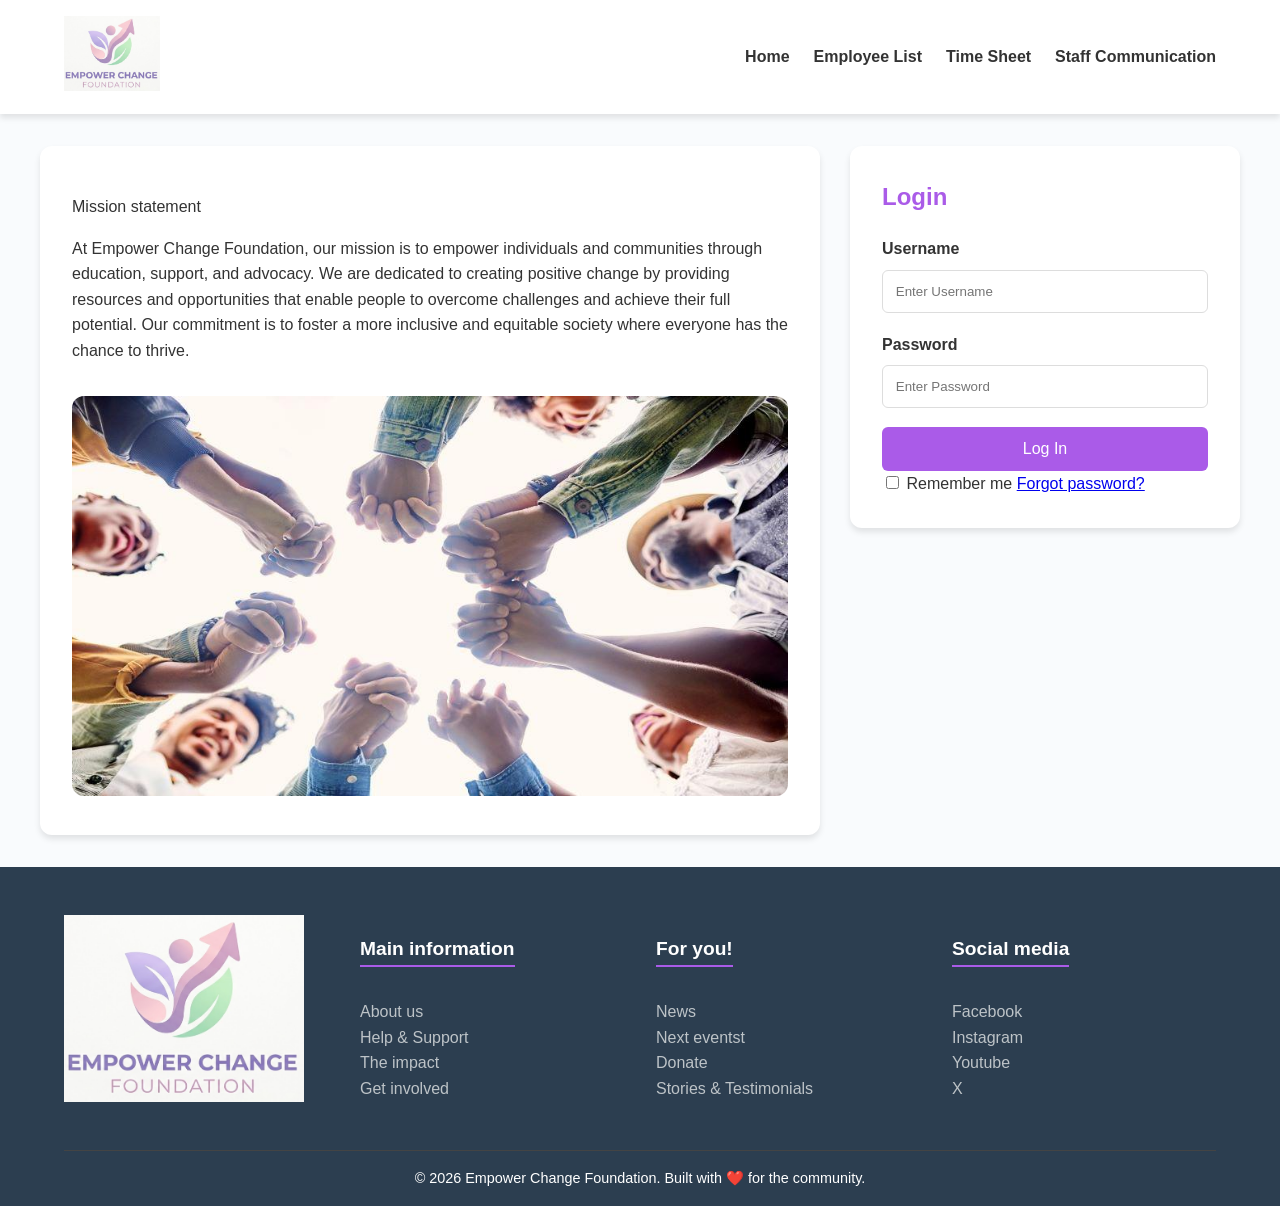
==== index.html @ 136fbb92 "First commit" ====
<!DOCTYPE html>
<html lang="en">

<head>
    <title>Advance OS Final Project</title>
    <link rel="stylesheet" href="/style/main.css">
</head>

<body>

    <div class="main_wrapper">

        <!--This is the creation of a web site to manage an small Non-profit organization "Empower Change Foundation"  which provides services sucha as:
        community programs, donor management with an small capacity of volunteers 6 staff, 10-15 volunteers -->

        <!----------------------------------  
                    HEADER
        ----------------------------------->

        <header id="header_main_container"></header>

        <!----------------------------------  
                    MAIN
        ----------------------------------->
        <main id="grid_main_container"></main>

        <!----------------------------------  
                    FOOTER
        ----------------------------------->
        <footer id="footer_main_container"></footer>

    </div>

    <script src="./scripts/script.js"></script>
</body>

</html>
---- style/main.css ----
/*********************************************
                GLOBAL VARIABLES
**********************************************/
:root {
    --primary-color: #aa5be8; /* Trusting Blue */
    --secondary-color: #50c878; /* Growth Green */
    --text-dark: #333333;
    --light-bg: #f9fbfd;
    --white: #ffffff;
    --border-radius: 12px;
    --shadow: 0 4px 6px rgba(0,0,0,0.1);
}

/*********************************************
                BODY STYLE
**********************************************/
html, body {
    background-color: var(--light-bg);
    font-family: 'Segoe UI', Tahoma, Geneva, Verdana, sans-serif;
    color: var(--text-dark);
    line-height: 1.6;
    margin: 0;
    height: 100%;
}

.main_wrapper {
    display: grid;
    grid-template-rows: auto 1fr auto;
    min-height: 100vh;
}

/*********************************************
                HEADER STYLE
**********************************************/
#header_main_container {
    background-color: var(--white);
    display: flex;
    justify-content: space-between; /* Logo left, Nav right */
    align-items: center;
    padding: 1rem 5%;
    box-shadow: var(--shadow);
}

#logo img {
    width: 6rem;
    height: auto;
}

#header_menu nav {
    display: flex;
    gap: 1.5rem;
}

#header_menu a {
    text-decoration: none;
    color: var(--text-dark);
    font-weight: 600;
    transition: color 0.3s;
}

#header_menu a:hover {
    color: var(--primary-color);
}

/*********************************************
            HOME STYLE
**********************************************/
.grid_home_container {
    max-width: 1200px;
    margin: 2rem auto;
    padding: 0 20px;
    display: grid;
    grid-template-columns: 2fr 1fr;
    gap: 30px;
}

.grid_item {
    background: var(--white);
    padding: 2rem;
    border-radius: var(--border-radius);
    box-shadow: var(--shadow);
}

.grid_item img { /* Mission section image */
    width: 100%;
    border-radius: var(--border-radius);
    margin-top: 1rem;
}

/*  Login form  */

#login_main_container {
    height: fit-content;
}

#login_main_container h2 {
    margin-top: 0;
    color: var(--primary-color);
}

.input-group {
    margin-bottom: 1.2rem;
}

.input-group label {
    display: block;
    margin-bottom: 0.5rem;
    font-weight: bold;
}

.input-group input {
    width: 100%;
    padding: 0.8rem;
    border: 1px solid #ddd;
    border-radius: 6px;
    box-sizing: border-box; /* This is crucial for padding, because it ensures consistent sizing */
}

.login-btn {
    width: 100%;
    padding: 0.8rem;
    background-color: var(--primary-color);
    color: white;
    border: none;
    border-radius: 6px;
    cursor: pointer;
    font-size: 1rem;
}

.login-btn:hover {
    background-color: #e684f1;
}

/*********************************************
                FOOTER STYLE
**********************************************/
#footer_main_container {
    background-color: #2c3e50;
    color: var(--white);
    padding: 3rem 5% 1rem 5%;
}

#footer_upper {
    display: grid;
    grid-template-columns: repeat(auto-fit, minmax(200px, 1fr));
    gap: 2rem;
    margin-bottom: 2rem;
}

.footer_category_title {
    font-size: 1.2rem;
    font-weight: bold;
    margin-bottom: 1rem;
    border-bottom: 2px solid var(--primary-color);
    display: inline-block;
}

.footer_menu ul {
    padding: 0;
    list-style: none;
}

.footer_menu a {
    color: #bdc3c7;
    text-decoration: none;
    transition: color 0.3s;
}

.footer_menu a:hover {
    color: var(--white);
}

.footer_bottom {
    text-align: center;
    border-top: 1px solid #444;
    padding-top: 1rem;
    font-size: 0.9rem;
}

#footer_logo img{
    width: 15rem;
    height: auto;;
}
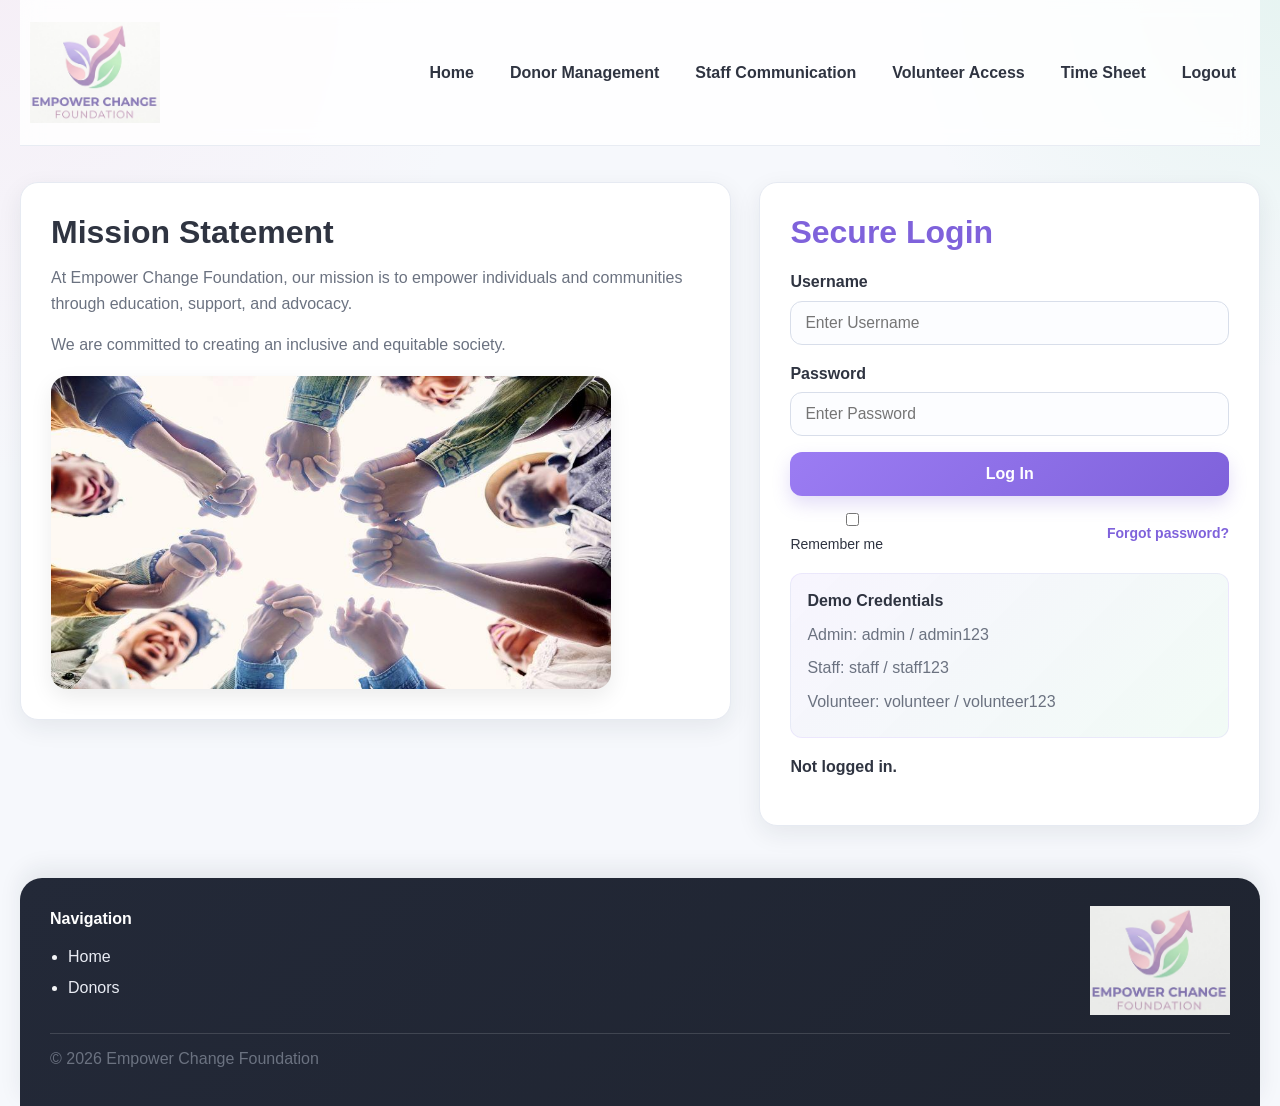
==== commit 3567b005: "Fina Project" ====
--- a/index.html
+++ b/index.html
@@ -2,36 +2,289 @@
 <html lang="en">
 
 <head>
-    <title>Advance OS Final Project</title>
-    <link rel="stylesheet" href="/style/main.css">
+    <!-- Basic page setup -->
+    <meta charset="UTF-8">
+    <meta name="viewport" content="width=device-width, initial-scale=1.0">
+
+    <!-- Page title shown in browser tab -->
+    <title>Empower Change Foundation</title>
+
+    <!-- Link to external CSS file -->
+    <link rel="stylesheet" href="./style/main.css">
 </head>
 
 <body>
 
+    <!-- Main wrapper for full page layout -->
     <div class="main_wrapper">
 
-        <!--This is the creation of a web site to manage an small Non-profit organization "Empower Change Foundation"  which provides services sucha as:
-        community programs, donor management with an small capacity of volunteers 6 staff, 10-15 volunteers -->
-
-        <!----------------------------------  
-                    HEADER
-        ----------------------------------->
-
-        <header id="header_main_container"></header>
-
-        <!----------------------------------  
-                    MAIN
-        ----------------------------------->
-        <main id="grid_main_container"></main>
-
-        <!----------------------------------  
-                    FOOTER
-        ----------------------------------->
-        <footer id="footer_main_container"></footer>
+        <!--------------------------------------------------
+                        HEADER SECTION
+        --------------------------------------------------->
+        <header id="header_main_container">
+
+            <!-- Organization logo -->
+            <div id="logo">
+                <img src="./pictures/logo.png" alt="Empower Change Foundation Logo">
+            </div>
+
+            <!-- Navigation menu -->
+            <div id="header_menu">
+                <nav>
+
+                    <!-- Navigation links call JavaScript functions -->
+                    <a href="#" onclick="showPage('home_page'); return false;">Home</a>
+
+                    <!-- These require login access -->
+                    <a href="#" onclick="requestPageAccess('donor_page'); return false;">Donor Management</a>
+                    <a href="#" onclick="requestPageAccess('staff_page'); return false;">Staff Communication</a>
+                    <a href="#" onclick="requestPageAccess('volunteer_page'); return false;">Volunteer Access</a>
+                    <a href="#" onclick="requestPageAccess('timesheet_page'); return false;">Time Sheet</a>
+
+                    <!-- Logout button -->
+                    <a href="#" onclick="logoutUser(); return false;">Logout</a>
+                </nav>
+            </div>
+
+        </header>
+
+
+        <!--------------------------------------------------
+                        MAIN CONTENT AREA
+        --------------------------------------------------->
+        <main id="grid_main_container">
+
+            <!---------------- HOME PAGE ---------------->
+            <section id="home_page" class="page_section active_page">
+
+                <div class="grid_home_container">
+
+                    <!-- Mission section -->
+                    <div class="grid_item">
+                        <h2>Mission Statement</h2>
+
+                        <p>
+                            At Empower Change Foundation, our mission is to empower individuals and communities
+                            through education, support, and advocacy.
+                        </p>
+
+                        <p>
+                            We are committed to creating an inclusive and equitable society.
+                        </p>
+
+                        <!-- Image of volunteers -->
+                        <img src="./pictures/volunteers.jpg" alt="Volunteers working together">
+                    </div>
+
+                    <!-- Login form -->
+                    <div class="grid_item" id="login_main_container">
+
+                        <form id="loginForm">
+
+                            <h2>Secure Login</h2>
+
+                            <!-- Username input -->
+                            <div class="input-group">
+                                <label for="username">Username</label>
+                                <input type="text" id="username" placeholder="Enter Username" required>
+                            </div>
+
+                            <!-- Password input -->
+                            <div class="input-group">
+                                <label for="password">Password</label>
+                                <input type="password" id="password" placeholder="Enter Password" required>
+                            </div>
+
+                            <!-- Submit button -->
+                            <button type="submit" class="main-btn">Log In</button>
+
+                            <!-- Extra options -->
+                            <div class="form-footer">
+                                <label><input type="checkbox"> Remember me</label>
+                                <a href="#">Forgot password?</a>
+                            </div>
+
+                            <!-- Demo credentials for testing -->
+                            <div class="demo_credentials">
+                                <p><strong>Demo Credentials</strong></p>
+                                <p>Admin: admin / admin123</p>
+                                <p>Staff: staff / staff123</p>
+                                <p>Volunteer: volunteer / volunteer123</p>
+                            </div>
+
+                            <!-- Login messages -->
+                            <p id="loginMessage" class="status_message"></p>
+
+                            <!-- Displays current logged-in role -->
+                            <p id="currentUserRole">Not logged in.</p>
+
+                        </form>
+                    </div>
+
+                </div>
+            </section>
+
+
+            <!---------------- DONOR PAGE ---------------->
+            <section id="donor_page" class="page_section">
+
+                <div class="content_card">
+
+                    <h2>Donor Management</h2>
+
+                    <!-- Donor table -->
+                    <table class="data_table">
+                        <thead>
+                            <tr>
+                                <th>ID</th>
+                                <th>Name</th>
+                                <th>Email</th>
+                                <th>Amount</th>
+                                <th>Date</th>
+                            </tr>
+                        </thead>
+
+                        <tbody>
+                            <tr>
+                                <td>D001</td>
+                                <td>Emily Carter</td>
+                                <td>emily@email.com</td>
+                                <td>$500</td>
+                                <td>2026-03-10</td>
+                            </tr>
+                        </tbody>
+                    </table>
+
+                </div>
+            </section>
+
+
+            <!---------------- STAFF PAGE ---------------->
+            <section id="staff_page" class="page_section">
+
+                <div class="content_card">
+
+                    <h2>Staff Communication</h2>
+
+                    <!-- Staff message form -->
+                    <form id="staffForm">
+
+                        <div class="input-group">
+                            <label>Subject</label>
+                            <input type="text" id="staffSubject">
+                        </div>
+
+                        <div class="input-group">
+                            <label>Message</label>
+                            <textarea id="staffMessage"></textarea>
+                        </div>
+
+                        <button type="submit" class="main-btn">Send</button>
+
+                        <!-- Message status -->
+                        <p id="staffStatus"></p>
+
+                    </form>
+
+                </div>
+            </section>
+
+
+            <!---------------- VOLUNTEER PAGE ---------------->
+            <section id="volunteer_page" class="page_section">
+
+                <div class="content_card">
+
+                    <h2>Volunteer Access</h2>
+
+                    <!-- Volunteer table -->
+                    <table class="data_table">
+                        <thead>
+                            <tr>
+                                <th>Name</th>
+                                <th>Program</th>
+                                <th>Date</th>
+                            </tr>
+                        </thead>
+                    </table>
+
+                </div>
+            </section>
+
+
+            <!---------------- TIMESHEET PAGE ---------------->
+            <section id="timesheet_page" class="page_section">
+
+                <div class="content_card">
+
+                    <h2>Time Sheet</h2>
+
+                    <!-- Timesheet form -->
+                    <form id="timesheetForm">
+
+                        <div class="input-group">
+                            <label>Name</label>
+                            <input type="text" id="employeeName">
+                        </div>
+
+                        <div class="input-group">
+                            <label>Date</label>
+                            <input type="date" id="workDate">
+                        </div>
+
+                        <div class="input-group">
+                            <label>Hours</label>
+                            <input type="number" id="hoursWorked">
+                        </div>
+
+                        <button type="submit" class="main-btn">Submit</button>
+
+                        <!-- Status message -->
+                        <p id="timesheetStatus"></p>
+
+                    </form>
+
+                </div>
+            </section>
+
+        </main>
+
+
+        <!--------------------------------------------------
+                        FOOTER SECTION
+        --------------------------------------------------->
+        <footer id="footer_main_container">
+
+            <div id="footer_upper">
+
+                <!-- Footer links -->
+                <div>
+                    <p class="footer_category_title">Navigation</p>
+
+                    <ul>
+                        <li><a href="#">Home</a></li>
+                        <li><a href="#">Donors</a></li>
+                    </ul>
+                </div>
+
+                <!-- Footer logo -->
+                <div id="footer_logo">
+                    <img src="./pictures/logo.png" alt="Logo">
+                </div>
+
+            </div>
+
+            <!-- Copyright -->
+            <div class="footer_bottom">
+                <p>&copy; 2026 Empower Change Foundation</p>
+            </div>
+
+        </footer>
 
     </div>
 
+    <!-- Link JavaScript file -->
     <script src="./scripts/script.js"></script>
+
 </body>
-
 </html>
--- a/style/main.css
+++ b/style/main.css
@@ -1,183 +1,473 @@
-/*********************************************
-                GLOBAL VARIABLES
-**********************************************/
+/******************************************************
+ GLOBAL COLORS AND VARIABLES
+******************************************************/
 :root {
-    --primary-color: #aa5be8; /* Trusting Blue */
-    --secondary-color: #50c878; /* Growth Green */
-    --text-dark: #333333;
-    --light-bg: #f9fbfd;
+    --primary-color: #9b7cf3;
+    --primary-dark: #7f62db;
+    --secondary-color: #7ad7a6;
+    --accent-color: #f3c7df;
+    --text-dark: #2f3441;
+    --text-light: #6b7280;
+    --light-bg: #f6f8fc;
     --white: #ffffff;
-    --border-radius: 12px;
-    --shadow: 0 4px 6px rgba(0,0,0,0.1);
-}
-
-/*********************************************
-                BODY STYLE
-**********************************************/
-html, body {
-    background-color: var(--light-bg);
-    font-family: 'Segoe UI', Tahoma, Geneva, Verdana, sans-serif;
+    --border-color: #e6eaf2;
+    --footer-bg: #1f2430;
+    --shadow-soft: 0 8px 24px rgba(31, 36, 48, 0.08);
+    --shadow-hover: 0 14px 34px rgba(31, 36, 48, 0.14);
+    --radius-lg: 18px;
+    --radius-md: 12px;
+}
+
+/******************************************************
+ BASE STYLING
+******************************************************/
+* {
+    box-sizing: border-box;
+}
+
+html {
+    scroll-behavior: smooth;
+}
+
+body {
+    background:
+        radial-gradient(circle at top left, rgba(243, 199, 223, 0.18), transparent 28%),
+        radial-gradient(circle at top right, rgba(122, 215, 166, 0.12), transparent 22%),
+        var(--light-bg);
+    font-family: "Segoe UI", Arial, sans-serif;
+    margin: 0;
     color: var(--text-dark);
     line-height: 1.6;
-    margin: 0;
-    height: 100%;
-}
-
+}
+
+/******************************************************
+ MAIN LAYOUT STRUCTURE
+******************************************************/
 .main_wrapper {
     display: grid;
     grid-template-rows: auto 1fr auto;
+    max-width: 1280px;
+    margin: 0 auto;
     min-height: 100vh;
-}
-
-/*********************************************
-                HEADER STYLE
-**********************************************/
+    padding: 0 20px;
+}
+
+/******************************************************
+ HEADER STYLING
+******************************************************/
 #header_main_container {
-    background-color: var(--white);
     display: flex;
-    justify-content: space-between; /* Logo left, Nav right */
+    justify-content: space-between;
     align-items: center;
-    padding: 1rem 5%;
-    box-shadow: var(--shadow);
-}
-
+    padding: 22px 10px;
+    background: rgba(255, 255, 255, 0.82);
+    backdrop-filter: blur(10px);
+    position: sticky;
+    top: 0;
+    z-index: 100;
+    border-bottom: 1px solid rgba(230, 234, 242, 0.9);
+}
+
+/* Header logo */
 #logo img {
-    width: 6rem;
+    width: 130px;
     height: auto;
-}
-
+    display: block;
+}
+
+/******************************************************
+ NAVIGATION LINKS
+******************************************************/
 #header_menu nav {
     display: flex;
-    gap: 1.5rem;
+    flex-wrap: wrap;
+    gap: 8px;
+    align-items: center;
+    justify-content: flex-end;
 }
 
 #header_menu a {
     text-decoration: none;
-    color: var(--text-dark);
     font-weight: 600;
-    transition: color 0.3s;
+    color: var(--text-dark);
+    padding: 10px 14px;
+    border-radius: 999px;
+    transition: all 0.25s ease;
 }
 
 #header_menu a:hover {
-    color: var(--primary-color);
-}
-
-/*********************************************
-            HOME STYLE
-**********************************************/
+    color: var(--primary-dark);
+    background-color: rgba(155, 124, 243, 0.10);
+}
+
+/******************************************************
+ PAGE VISIBILITY CONTROL
+******************************************************/
+.page_section {
+    display: none;
+}
+
+.active_page {
+    display: block;
+    animation: fadeIn 0.3s ease;
+}
+
+@keyframes fadeIn {
+    from {
+        opacity: 0;
+        transform: translateY(6px);
+    }
+    to {
+        opacity: 1;
+        transform: translateY(0);
+    }
+}
+
+/******************************************************
+ HOME GRID LAYOUT
+******************************************************/
 .grid_home_container {
-    max-width: 1200px;
-    margin: 2rem auto;
-    padding: 0 20px;
     display: grid;
-    grid-template-columns: 2fr 1fr;
-    gap: 30px;
-}
-
-.grid_item {
+    grid-template-columns: 1.35fr 0.95fr;
+    gap: 28px;
+    padding: 36px 0 24px;
+    align-items: start;
+}
+
+/******************************************************
+ CARD STYLE
+******************************************************/
+.grid_item,
+.content_card {
     background: var(--white);
-    padding: 2rem;
-    border-radius: var(--border-radius);
-    box-shadow: var(--shadow);
-}
-
-.grid_item img { /* Mission section image */
+    padding: 30px;
+    border-radius: var(--radius-lg);
+    box-shadow: var(--shadow-soft);
+    border: 1px solid var(--border-color);
+}
+
+.grid_item:hover,
+.content_card:hover {
+    box-shadow: var(--shadow-hover);
+    transition: box-shadow 0.25s ease;
+}
+
+/******************************************************
+ TYPOGRAPHY
+******************************************************/
+h2 {
+    margin-top: 0;
+    margin-bottom: 14px;
+    font-size: 2rem;
+    line-height: 1.2;
+    color: var(--text-dark);
+}
+
+p {
+    margin-top: 0;
+    color: var(--text-light);
+    font-size: 1rem;
+}
+
+strong {
+    color: var(--text-dark);
+}
+
+/******************************************************
+ HOME PAGE IMAGE
+******************************************************/
+.grid_item img {
     width: 100%;
-    border-radius: var(--border-radius);
-    margin-top: 1rem;
-}
-
-/*  Login form  */
-
+    max-width: 560px;
+    border-radius: 16px;
+    display: block;
+    margin-top: 18px;
+    object-fit: cover;
+    box-shadow: 0 8px 22px rgba(0, 0, 0, 0.08);
+}
+
+/******************************************************
+ LOGIN PANEL
+******************************************************/
 #login_main_container {
-    height: fit-content;
+    align-self: start;
 }
 
 #login_main_container h2 {
-    margin-top: 0;
-    color: var(--primary-color);
-}
-
+    color: var(--primary-dark);
+    margin-bottom: 18px;
+}
+
+.demo_credentials {
+    margin-top: 18px;
+    padding: 14px 16px;
+    background: linear-gradient(
+        135deg,
+        rgba(155, 124, 243, 0.08),
+        rgba(122, 215, 166, 0.10)
+    );
+    border: 1px solid rgba(155, 124, 243, 0.12);
+    border-radius: var(--radius-md);
+}
+
+.demo_credentials p {
+    margin-bottom: 8px;
+}
+
+#currentUserRole {
+    margin-top: 10px;
+    font-weight: 600;
+    color: var(--text-dark);
+}
+
+/******************************************************
+ FORM INPUT STYLING
+******************************************************/
 .input-group {
-    margin-bottom: 1.2rem;
+    margin-bottom: 16px;
 }
 
 .input-group label {
     display: block;
-    margin-bottom: 0.5rem;
-    font-weight: bold;
-}
-
-.input-group input {
+    margin-bottom: 6px;
+    font-weight: 600;
+    color: var(--text-dark);
+}
+
+input,
+textarea {
     width: 100%;
-    padding: 0.8rem;
-    border: 1px solid #ddd;
-    border-radius: 6px;
-    box-sizing: border-box; /* This is crucial for padding, because it ensures consistent sizing */
-}
-
-.login-btn {
+    padding: 12px 14px;
+    border: 1px solid #d8deea;
+    border-radius: 12px;
+    background: #fcfdff;
+    color: var(--text-dark);
+    font-size: 0.98rem;
+    transition: border-color 0.2s ease, box-shadow 0.2s ease;
+}
+
+textarea {
+    min-height: 130px;
+    resize: vertical;
+}
+
+input:focus,
+textarea:focus {
+    outline: none;
+    border-color: var(--primary-color);
+    box-shadow: 0 0 0 4px rgba(155, 124, 243, 0.12);
+}
+
+/******************************************************
+ BUTTON STYLING
+******************************************************/
+.main-btn {
+    background: linear-gradient(135deg, var(--primary-color), var(--primary-dark));
+    color: white;
+    padding: 13px 18px;
+    border: none;
+    border-radius: 12px;
+    cursor: pointer;
     width: 100%;
-    padding: 0.8rem;
-    background-color: var(--primary-color);
+    font-weight: 700;
+    font-size: 1rem;
+    transition: transform 0.15s ease, box-shadow 0.2s ease, opacity 0.2s ease;
+    box-shadow: 0 8px 18px rgba(127, 98, 219, 0.22);
+}
+
+.main-btn:hover {
+    transform: translateY(-1px);
+    box-shadow: 0 12px 24px rgba(127, 98, 219, 0.28);
+}
+
+.main-btn:active {
+    transform: translateY(0);
+}
+
+/******************************************************
+ FORM FOOTER
+******************************************************/
+.form-footer {
+    margin-top: 14px;
+    display: flex;
+    justify-content: space-between;
+    align-items: center;
+    font-size: 14px;
+    gap: 10px;
+    flex-wrap: wrap;
+}
+
+.form-footer a {
+    color: var(--primary-dark);
+    text-decoration: none;
+    font-weight: 600;
+}
+
+.form-footer a:hover {
+    text-decoration: underline;
+}
+
+/******************************************************
+ STATUS MESSAGES
+******************************************************/
+.status_message {
+    margin-top: 14px;
+    font-weight: 700;
+    color: #0f9d58;
+}
+
+/******************************************************
+ CONTENT CARD SECTIONS
+******************************************************/
+.content_card {
+    margin: 34px 0;
+}
+
+.content_card h2 {
+    color: var(--primary-dark);
+    margin-bottom: 8px;
+}
+
+.content_card > p {
+    margin-bottom: 18px;
+}
+
+/******************************************************
+ TABLE STYLING
+******************************************************/
+.data_table {
+    width: 100%;
+    border-collapse: collapse;
+    margin-top: 14px;
+    overflow: hidden;
+    border-radius: 14px;
+    background: var(--white);
+}
+
+.data_table thead th {
+    background: linear-gradient(135deg, var(--primary-color), var(--primary-dark));
     color: white;
-    border: none;
-    border-radius: 6px;
-    cursor: pointer;
+    text-align: left;
+    padding: 14px 16px;
+    font-size: 0.95rem;
+}
+
+.data_table td {
+    border-bottom: 1px solid var(--border-color);
+    padding: 14px 16px;
+    color: var(--text-light);
+}
+
+.data_table tbody tr:nth-child(even) {
+    background-color: #fafbff;
+}
+
+.data_table tbody tr:hover {
+    background-color: rgba(155, 124, 243, 0.05);
+}
+
+/******************************************************
+ FOOTER STYLING
+******************************************************/
+#footer_main_container {
+    background: linear-gradient(135deg, #232938, var(--footer-bg));
+    color: #f3f4f6;
+    padding: 28px 30px 18px;
+    margin-top: 28px;
+    border-radius: 22px 22px 0 0;
+    box-shadow: 0 -10px 22px rgba(31, 36, 48, 0.08);
+}
+
+/* Footer layout */
+#footer_upper {
+    display: flex;
+    justify-content: space-between;
+    align-items: flex-start;
+    gap: 24px;
+}
+
+/* Footer section titles */
+.footer_category_title {
+    font-weight: 700;
+    margin-bottom: 12px;
     font-size: 1rem;
-}
-
-.login-btn:hover {
-    background-color: #e684f1;
-}
-
-/*********************************************
-                FOOTER STYLE
-**********************************************/
-#footer_main_container {
-    background-color: #2c3e50;
-    color: var(--white);
-    padding: 3rem 5% 1rem 5%;
-}
-
-#footer_upper {
-    display: grid;
-    grid-template-columns: repeat(auto-fit, minmax(200px, 1fr));
-    gap: 2rem;
-    margin-bottom: 2rem;
-}
-
-.footer_category_title {
-    font-size: 1.2rem;
-    font-weight: bold;
-    margin-bottom: 1rem;
-    border-bottom: 2px solid var(--primary-color);
-    display: inline-block;
-}
-
-.footer_menu ul {
-    padding: 0;
-    list-style: none;
-}
-
-.footer_menu a {
-    color: #bdc3c7;
+    color: white;
+}
+
+/* Footer lists */
+#footer_main_container ul {
+    margin: 0;
+    padding-left: 18px;
+}
+
+#footer_main_container li {
+    margin-bottom: 6px;
+}
+
+#footer_main_container a {
+    color: #e9ecf4;
     text-decoration: none;
-    transition: color 0.3s;
-}
-
-.footer_menu a:hover {
-    color: var(--white);
-}
-
+}
+
+#footer_main_container a:hover {
+    color: var(--accent-color);
+}
+
+/* Footer logo */
+#footer_logo img {
+    width: 140px;
+    height: auto;
+    display: block;
+    opacity: 0.95;
+}
+
+/* Bottom footer text */
 .footer_bottom {
-    text-align: center;
-    border-top: 1px solid #444;
-    padding-top: 1rem;
-    font-size: 0.9rem;
-}
-
-#footer_logo img{
-    width: 15rem;
-    height: auto;;
+    margin-top: 18px;
+    border-top: 1px solid rgba(255, 255, 255, 0.14);
+    padding-top: 12px;
+    font-size: 14px;
+    color: #cdd5df;
+}
+
+/******************************************************
+ RESPONSIVE DESIGN
+******************************************************/
+@media (max-width: 992px) {
+    .grid_home_container {
+        grid-template-columns: 1fr;
+    }
+
+    .grid_item img {
+        max-width: 100%;
+    }
+}
+
+@media (max-width: 768px) {
+    .main_wrapper {
+        padding: 0 14px;
+    }
+
+    #header_main_container {
+        flex-direction: column;
+        gap: 14px;
+        text-align: center;
+    }
+
+    #header_menu nav {
+        justify-content: center;
+    }
+
+    .grid_item,
+    .content_card {
+        padding: 22px;
+    }
+
+    h2 {
+        font-size: 1.7rem;
+    }
+
+    #footer_upper {
+        flex-direction: column;
+    }
 }
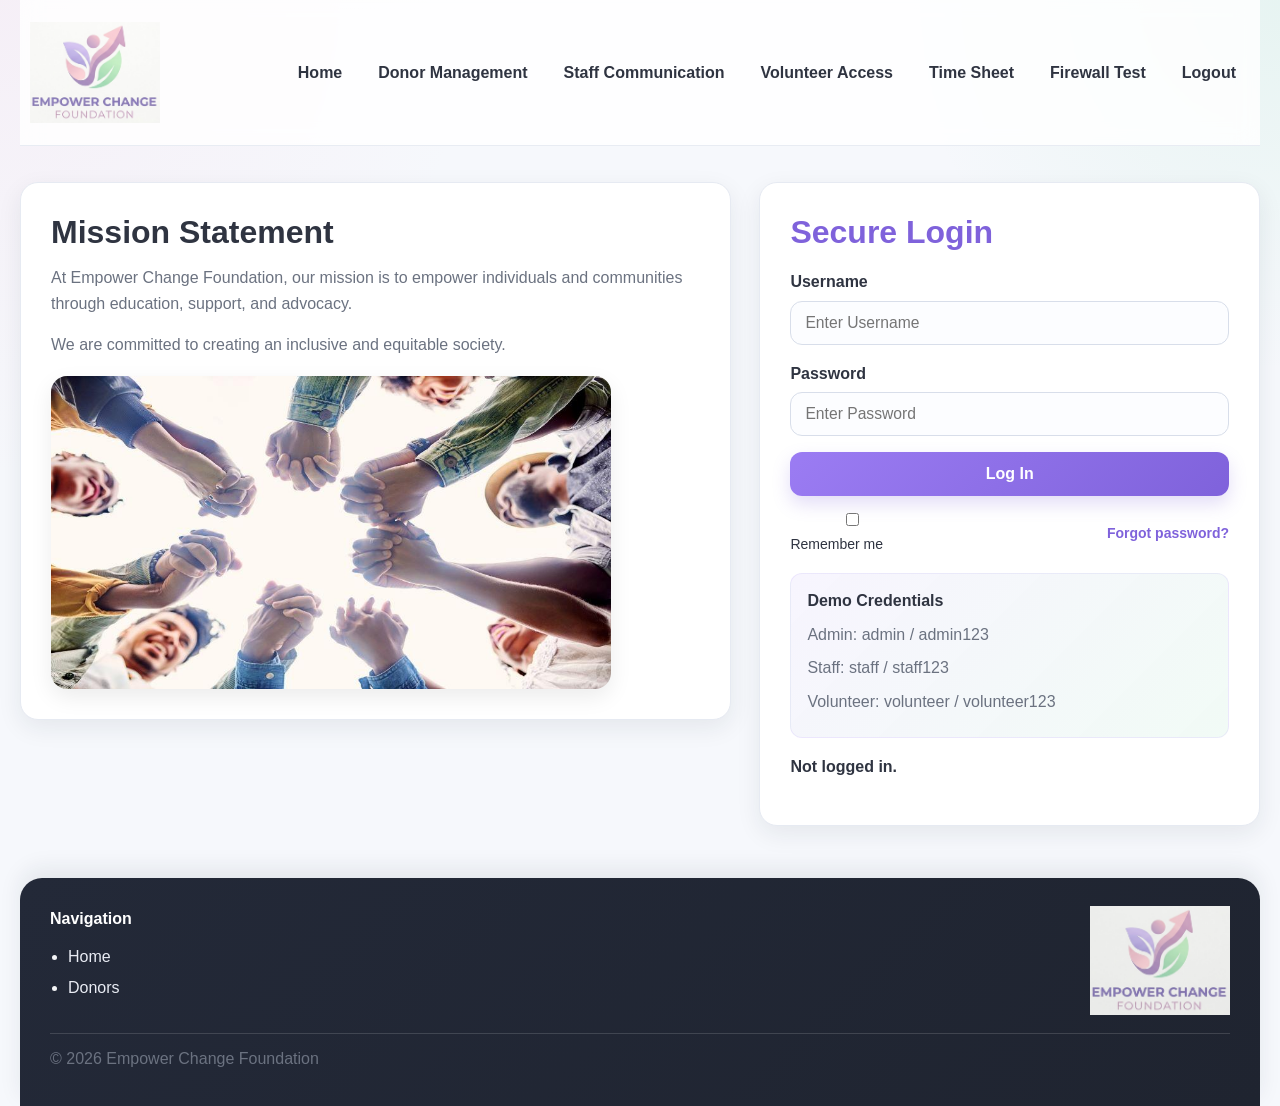
==== commit 5b253554: "final firewall fix" ====
--- a/index.html
+++ b/index.html
@@ -2,289 +2,293 @@
 <html lang="en">
 
 <head>
-    <!-- Basic page setup -->
     <meta charset="UTF-8">
     <meta name="viewport" content="width=device-width, initial-scale=1.0">
-
-    <!-- Page title shown in browser tab -->
     <title>Empower Change Foundation</title>
-
-    <!-- Link to external CSS file -->
     <link rel="stylesheet" href="./style/main.css">
 </head>
 
 <body>
 
-    <!-- Main wrapper for full page layout -->
-    <div class="main_wrapper">
-
-        <!--------------------------------------------------
-                        HEADER SECTION
-        --------------------------------------------------->
-        <header id="header_main_container">
-
-            <!-- Organization logo -->
-            <div id="logo">
-                <img src="./pictures/logo.png" alt="Empower Change Foundation Logo">
-            </div>
-
-            <!-- Navigation menu -->
-            <div id="header_menu">
-                <nav>
-
-                    <!-- Navigation links call JavaScript functions -->
-                    <a href="#" onclick="showPage('home_page'); return false;">Home</a>
-
-                    <!-- These require login access -->
-                    <a href="#" onclick="requestPageAccess('donor_page'); return false;">Donor Management</a>
-                    <a href="#" onclick="requestPageAccess('staff_page'); return false;">Staff Communication</a>
-                    <a href="#" onclick="requestPageAccess('volunteer_page'); return false;">Volunteer Access</a>
-                    <a href="#" onclick="requestPageAccess('timesheet_page'); return false;">Time Sheet</a>
-
-                    <!-- Logout button -->
-                    <a href="#" onclick="logoutUser(); return false;">Logout</a>
-                </nav>
-            </div>
-
-        </header>
-
-
-        <!--------------------------------------------------
-                        MAIN CONTENT AREA
-        --------------------------------------------------->
-        <main id="grid_main_container">
-
-            <!---------------- HOME PAGE ---------------->
-            <section id="home_page" class="page_section active_page">
-
-                <div class="grid_home_container">
-
-                    <!-- Mission section -->
-                    <div class="grid_item">
-                        <h2>Mission Statement</h2>
-
-                        <p>
-                            At Empower Change Foundation, our mission is to empower individuals and communities
-                            through education, support, and advocacy.
-                        </p>
-
-                        <p>
-                            We are committed to creating an inclusive and equitable society.
-                        </p>
-
-                        <!-- Image of volunteers -->
-                        <img src="./pictures/volunteers.jpg" alt="Volunteers working together">
-                    </div>
-
-                    <!-- Login form -->
-                    <div class="grid_item" id="login_main_container">
-
-                        <form id="loginForm">
-
-                            <h2>Secure Login</h2>
-
-                            <!-- Username input -->
-                            <div class="input-group">
-                                <label for="username">Username</label>
-                                <input type="text" id="username" placeholder="Enter Username" required>
-                            </div>
-
-                            <!-- Password input -->
-                            <div class="input-group">
-                                <label for="password">Password</label>
-                                <input type="password" id="password" placeholder="Enter Password" required>
-                            </div>
-
-                            <!-- Submit button -->
-                            <button type="submit" class="main-btn">Log In</button>
-
-                            <!-- Extra options -->
-                            <div class="form-footer">
-                                <label><input type="checkbox"> Remember me</label>
-                                <a href="#">Forgot password?</a>
-                            </div>
-
-                            <!-- Demo credentials for testing -->
-                            <div class="demo_credentials">
-                                <p><strong>Demo Credentials</strong></p>
-                                <p>Admin: admin / admin123</p>
-                                <p>Staff: staff / staff123</p>
-                                <p>Volunteer: volunteer / volunteer123</p>
-                            </div>
-
-                            <!-- Login messages -->
-                            <p id="loginMessage" class="status_message"></p>
-
-                            <!-- Displays current logged-in role -->
-                            <p id="currentUserRole">Not logged in.</p>
-
-                        </form>
-                    </div>
-
+<div class="main_wrapper">
+
+    <!--------------------------------------------------
+                    HEADER SECTION
+    --------------------------------------------------->
+    <header id="header_main_container">
+
+        <div id="logo">
+            <img src="./pictures/logo.png" alt="Empower Change Foundation Logo">
+        </div>
+
+        <div id="header_menu">
+            <nav>
+
+                <a href="#" onclick="showPage('home_page'); return false;">Home</a>
+
+                <a href="#" onclick="requestPageAccess('donor_page'); return false;">Donor Management</a>
+                <a href="#" onclick="requestPageAccess('staff_page'); return false;">Staff Communication</a>
+                <a href="#" onclick="requestPageAccess('volunteer_page'); return false;">Volunteer Access</a>
+                <a href="#" onclick="requestPageAccess('timesheet_page'); return false;">Time Sheet</a>
+
+                <!-- NEW FIREWALL BUTTON -->
+                <a href="#" onclick="requestPageAccess('firewall_page'); return false;">Firewall Test</a>
+
+                <a href="#" onclick="logoutUser(); return false;">Logout</a>
+
+            </nav>
+        </div>
+
+    </header>
+
+
+    <!--------------------------------------------------
+                    MAIN CONTENT AREA
+    --------------------------------------------------->
+    <main id="grid_main_container">
+
+        <!---------------- HOME PAGE ---------------->
+        <section id="home_page" class="page_section active_page">
+
+            <div class="grid_home_container">
+
+                <div class="grid_item">
+                    <h2>Mission Statement</h2>
+
+                    <p>
+                        At Empower Change Foundation, our mission is to empower individuals and communities
+                        through education, support, and advocacy.
+                    </p>
+
+                    <p>
+                        We are committed to creating an inclusive and equitable society.
+                    </p>
+
+                    <img src="./pictures/volunteers.jpg" alt="Volunteers working together">
                 </div>
-            </section>
-
-
-            <!---------------- DONOR PAGE ---------------->
-            <section id="donor_page" class="page_section">
-
-                <div class="content_card">
-
-                    <h2>Donor Management</h2>
-
-                    <!-- Donor table -->
-                    <table class="data_table">
-                        <thead>
-                            <tr>
-                                <th>ID</th>
-                                <th>Name</th>
-                                <th>Email</th>
-                                <th>Amount</th>
-                                <th>Date</th>
-                            </tr>
-                        </thead>
-
-                        <tbody>
-                            <tr>
-                                <td>D001</td>
-                                <td>Emily Carter</td>
-                                <td>emily@email.com</td>
-                                <td>$500</td>
-                                <td>2026-03-10</td>
-                            </tr>
-                        </tbody>
-                    </table>
-
+
+                <div class="grid_item" id="login_main_container">
+
+                    <form id="loginForm">
+
+                        <h2>Secure Login</h2>
+
+                        <div class="input-group">
+                            <label for="username">Username</label>
+                            <input type="text" id="username" placeholder="Enter Username" required>
+                        </div>
+
+                        <div class="input-group">
+                            <label for="password">Password</label>
+                            <input type="password" id="password" placeholder="Enter Password" required>
+                        </div>
+
+                        <button type="submit" class="main-btn">Log In</button>
+
+                        <div class="form-footer">
+                            <label><input type="checkbox"> Remember me</label>
+                            <a href="#">Forgot password?</a>
+                        </div>
+
+                        <div class="demo_credentials">
+                            <p><strong>Demo Credentials</strong></p>
+                            <p>Admin: admin / admin123</p>
+                            <p>Staff: staff / staff123</p>
+                            <p>Volunteer: volunteer / volunteer123</p>
+                        </div>
+
+                        <p id="loginMessage" class="status_message"></p>
+                        <p id="currentUserRole">Not logged in.</p>
+
+                    </form>
                 </div>
-            </section>
-
-
-            <!---------------- STAFF PAGE ---------------->
-            <section id="staff_page" class="page_section">
-
-                <div class="content_card">
-
-                    <h2>Staff Communication</h2>
-
-                    <!-- Staff message form -->
-                    <form id="staffForm">
-
-                        <div class="input-group">
-                            <label>Subject</label>
-                            <input type="text" id="staffSubject">
-                        </div>
-
-                        <div class="input-group">
-                            <label>Message</label>
-                            <textarea id="staffMessage"></textarea>
-                        </div>
-
-                        <button type="submit" class="main-btn">Send</button>
-
-                        <!-- Message status -->
-                        <p id="staffStatus"></p>
-
-                    </form>
-
-                </div>
-            </section>
-
-
-            <!---------------- VOLUNTEER PAGE ---------------->
-            <section id="volunteer_page" class="page_section">
-
-                <div class="content_card">
-
-                    <h2>Volunteer Access</h2>
-
-                    <!-- Volunteer table -->
-                    <table class="data_table">
-                        <thead>
-                            <tr>
-                                <th>Name</th>
-                                <th>Program</th>
-                                <th>Date</th>
-                            </tr>
-                        </thead>
-                    </table>
-
-                </div>
-            </section>
-
-
-            <!---------------- TIMESHEET PAGE ---------------->
-            <section id="timesheet_page" class="page_section">
-
-                <div class="content_card">
-
-                    <h2>Time Sheet</h2>
-
-                    <!-- Timesheet form -->
-                    <form id="timesheetForm">
-
-                        <div class="input-group">
-                            <label>Name</label>
-                            <input type="text" id="employeeName">
-                        </div>
-
-                        <div class="input-group">
-                            <label>Date</label>
-                            <input type="date" id="workDate">
-                        </div>
-
-                        <div class="input-group">
-                            <label>Hours</label>
-                            <input type="number" id="hoursWorked">
-                        </div>
-
-                        <button type="submit" class="main-btn">Submit</button>
-
-                        <!-- Status message -->
-                        <p id="timesheetStatus"></p>
-
-                    </form>
-
-                </div>
-            </section>
-
-        </main>
-
-
-        <!--------------------------------------------------
-                        FOOTER SECTION
-        --------------------------------------------------->
-        <footer id="footer_main_container">
-
-            <div id="footer_upper">
-
-                <!-- Footer links -->
-                <div>
-                    <p class="footer_category_title">Navigation</p>
-
-                    <ul>
-                        <li><a href="#">Home</a></li>
-                        <li><a href="#">Donors</a></li>
-                    </ul>
-                </div>
-
-                <!-- Footer logo -->
-                <div id="footer_logo">
-                    <img src="./pictures/logo.png" alt="Logo">
-                </div>
-
-            </div>
-
-            <!-- Copyright -->
-            <div class="footer_bottom">
-                <p>&copy; 2026 Empower Change Foundation</p>
-            </div>
-
-        </footer>
-
-    </div>
-
-    <!-- Link JavaScript file -->
-    <script src="./scripts/script.js"></script>
+
+            </div>
+        </section>
+
+
+        <!---------------- DONOR PAGE ---------------->
+        <section id="donor_page" class="page_section">
+
+            <div class="content_card">
+
+                <h2>Donor Management</h2>
+
+                <table class="data_table">
+                    <thead>
+                        <tr>
+                            <th>ID</th>
+                            <th>Name</th>
+                            <th>Email</th>
+                            <th>Amount</th>
+                            <th>Date</th>
+                        </tr>
+                    </thead>
+
+                    <tbody>
+                        <tr>
+                            <td>D001</td>
+                            <td>Emily Carter</td>
+                            <td>emily@email.com</td>
+                            <td>$500</td>
+                            <td>2026-03-10</td>
+                        </tr>
+                    </tbody>
+                </table>
+
+            </div>
+        </section>
+
+
+        <!---------------- STAFF PAGE ---------------->
+        <section id="staff_page" class="page_section">
+
+            <div class="content_card">
+
+                <h2>Staff Communication</h2>
+
+                <form id="staffForm">
+
+                    <div class="input-group">
+                        <label>Subject</label>
+                        <input type="text" id="staffSubject">
+                    </div>
+
+                    <div class="input-group">
+                        <label>Message</label>
+                        <textarea id="staffMessage"></textarea>
+                    </div>
+
+                    <button type="submit" class="main-btn">Send</button>
+
+                    <p id="staffStatus"></p>
+
+                </form>
+
+            </div>
+        </section>
+
+
+        <!---------------- VOLUNTEER PAGE ---------------->
+        <section id="volunteer_page" class="page_section">
+
+            <div class="content_card">
+
+                <h2>Volunteer Access</h2>
+
+                <table class="data_table">
+                    <thead>
+                        <tr>
+                            <th>Name</th>
+                            <th>Program</th>
+                            <th>Date</th>
+                        </tr>
+                    </thead>
+                </table>
+
+            </div>
+        </section>
+
+
+        <!---------------- TIMESHEET PAGE ---------------->
+        <section id="timesheet_page" class="page_section">
+
+            <div class="content_card">
+
+                <h2>Time Sheet</h2>
+
+                <form id="timesheetForm">
+
+                    <div class="input-group">
+                        <label>Name</label>
+                        <input type="text" id="employeeName">
+                    </div>
+
+                    <div class="input-group">
+                        <label>Date</label>
+                        <input type="date" id="workDate">
+                    </div>
+
+                    <div class="input-group">
+                        <label>Hours</label>
+                        <input type="number" id="hoursWorked">
+                    </div>
+
+                    <button type="submit" class="main-btn">Submit</button>
+
+                    <p id="timesheetStatus"></p>
+
+                </form>
+
+            </div>
+        </section>
+
+
+        <!---------------- FIREWALL PAGE ---------------->
+        <section id="firewall_page" class="page_section">
+
+            <div class="content_card">
+
+                <h2>Firewall Connection Test</h2>
+
+                <p>
+                    This page is used to test firewall connectivity between the client and server.
+                </p>
+
+                <p>
+                    Status: <strong style="color: orange;">Under Construction</strong>
+                </p>
+
+                <img src="./pictures/under-construction.png" alt="Under Construction" style="max-width: 300px; margin-top: 20px;">
+
+                <p style="margin-top: 20px;">
+                    Future functionality will include:
+                </p>
+
+                <ul>
+                    <li>Firewall status check</li>
+                    <li>Connection testing</li>
+                    <li>Port validation</li>
+                    <li>Security logs</li>
+                </ul>
+
+            </div>
+        </section>
+
+    </main>
+
+
+    <!--------------------------------------------------
+                    FOOTER SECTION
+    --------------------------------------------------->
+    <footer id="footer_main_container">
+
+        <div id="footer_upper">
+
+            <div>
+                <p class="footer_category_title">Navigation</p>
+
+                <ul>
+                    <li><a href="#">Home</a></li>
+                    <li><a href="#">Donors</a></li>
+                </ul>
+            </div>
+
+            <div id="footer_logo">
+                <img src="./pictures/logo.png" alt="Logo">
+            </div>
+
+        </div>
+
+        <div class="footer_bottom">
+            <p>&copy; 2026 Empower Change Foundation</p>
+        </div>
+
+    </footer>
+
+</div>
+
+<script src="./scripts/script.js"></script>
 
 </body>
 </html>
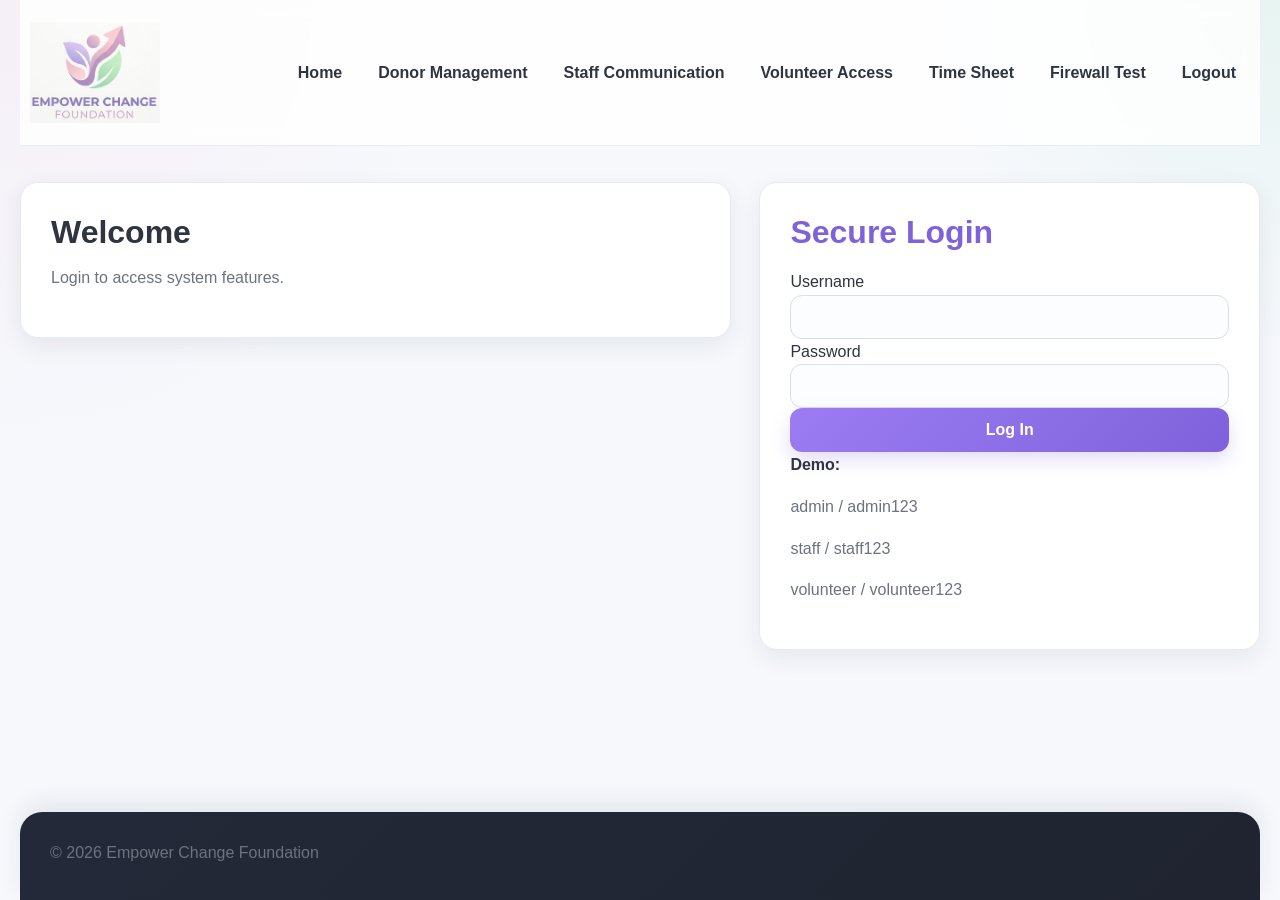
==== commit 95ed0407: "Final project: login + firewall test + access control" ====
--- a/index.html
+++ b/index.html
@@ -1,6 +1,5 @@
 <!DOCTYPE html>
 <html lang="en">
-
 <head>
     <meta charset="UTF-8">
     <meta name="viewport" content="width=device-width, initial-scale=1.0">
@@ -12,279 +11,152 @@
 
 <div class="main_wrapper">
 
-    <!--------------------------------------------------
-                    HEADER SECTION
-    --------------------------------------------------->
-    <header id="header_main_container">
+<!-- HEADER -->
+<header id="header_main_container">
 
-        <div id="logo">
-            <img src="./pictures/logo.png" alt="Empower Change Foundation Logo">
+    <div id="logo">
+        <img src="./pictures/logo.png">
+    </div>
+
+    <div id="header_menu">
+        <nav>
+            <a href="#" onclick="showPage('home_page')">Home</a>
+            <a href="#" onclick="requestPageAccess('donor_page')">Donor Management</a>
+            <a href="#" onclick="requestPageAccess('staff_page')">Staff Communication</a>
+            <a href="#" onclick="requestPageAccess('volunteer_page')">Volunteer Access</a>
+            <a href="#" onclick="requestPageAccess('timesheet_page')">Time Sheet</a>
+            <a href="#" onclick="requestPageAccess('firewall_page')">Firewall Test</a>
+            <a href="#" onclick="logoutUser()">Logout</a>
+        </nav>
+    </div>
+
+</header>
+
+<!-- MAIN -->
+<main id="grid_main_container">
+
+<!-- HOME + LOGIN -->
+<section id="home_page" class="page_section active_page">
+
+    <div class="grid_home_container">
+
+        <div class="grid_item">
+            <h2>Welcome</h2>
+            <p>Login to access system features.</p>
         </div>
 
-        <div id="header_menu">
-            <nav>
+        <div class="grid_item" id="login_main_container">
 
-                <a href="#" onclick="showPage('home_page'); return false;">Home</a>
+            <form id="loginForm">
 
-                <a href="#" onclick="requestPageAccess('donor_page'); return false;">Donor Management</a>
-                <a href="#" onclick="requestPageAccess('staff_page'); return false;">Staff Communication</a>
-                <a href="#" onclick="requestPageAccess('volunteer_page'); return false;">Volunteer Access</a>
-                <a href="#" onclick="requestPageAccess('timesheet_page'); return false;">Time Sheet</a>
+                <h2>Secure Login</h2>
 
-                <!-- NEW FIREWALL BUTTON -->
-                <a href="#" onclick="requestPageAccess('firewall_page'); return false;">Firewall Test</a>
+                <label>Username</label>
+                <input type="text" id="username" required>
 
-                <a href="#" onclick="logoutUser(); return false;">Logout</a>
+                <label>Password</label>
+                <input type="password" id="password" required>
 
-            </nav>
-        </div>
+                <button class="main-btn">Log In</button>
 
-    </header>
+                <p><strong>Demo:</strong></p>
+                <p>admin / admin123</p>
+                <p>staff / staff123</p>
+                <p>volunteer / volunteer123</p>
 
+                <p id="loginMessage"></p>
 
-    <!--------------------------------------------------
-                    MAIN CONTENT AREA
-    --------------------------------------------------->
-    <main id="grid_main_container">
-
-        <!---------------- HOME PAGE ---------------->
-        <section id="home_page" class="page_section active_page">
-
-            <div class="grid_home_container">
-
-                <div class="grid_item">
-                    <h2>Mission Statement</h2>
-
-                    <p>
-                        At Empower Change Foundation, our mission is to empower individuals and communities
-                        through education, support, and advocacy.
-                    </p>
-
-                    <p>
-                        We are committed to creating an inclusive and equitable society.
-                    </p>
-
-                    <img src="./pictures/volunteers.jpg" alt="Volunteers working together">
-                </div>
-
-                <div class="grid_item" id="login_main_container">
-
-                    <form id="loginForm">
-
-                        <h2>Secure Login</h2>
-
-                        <div class="input-group">
-                            <label for="username">Username</label>
-                            <input type="text" id="username" placeholder="Enter Username" required>
-                        </div>
-
-                        <div class="input-group">
-                            <label for="password">Password</label>
-                            <input type="password" id="password" placeholder="Enter Password" required>
-                        </div>
-
-                        <button type="submit" class="main-btn">Log In</button>
-
-                        <div class="form-footer">
-                            <label><input type="checkbox"> Remember me</label>
-                            <a href="#">Forgot password?</a>
-                        </div>
-
-                        <div class="demo_credentials">
-                            <p><strong>Demo Credentials</strong></p>
-                            <p>Admin: admin / admin123</p>
-                            <p>Staff: staff / staff123</p>
-                            <p>Volunteer: volunteer / volunteer123</p>
-                        </div>
-
-                        <p id="loginMessage" class="status_message"></p>
-                        <p id="currentUserRole">Not logged in.</p>
-
-                    </form>
-                </div>
-
-            </div>
-        </section>
-
-
-        <!---------------- DONOR PAGE ---------------->
-        <section id="donor_page" class="page_section">
-
-            <div class="content_card">
-
-                <h2>Donor Management</h2>
-
-                <table class="data_table">
-                    <thead>
-                        <tr>
-                            <th>ID</th>
-                            <th>Name</th>
-                            <th>Email</th>
-                            <th>Amount</th>
-                            <th>Date</th>
-                        </tr>
-                    </thead>
-
-                    <tbody>
-                        <tr>
-                            <td>D001</td>
-                            <td>Emily Carter</td>
-                            <td>emily@email.com</td>
-                            <td>$500</td>
-                            <td>2026-03-10</td>
-                        </tr>
-                    </tbody>
-                </table>
-
-            </div>
-        </section>
-
-
-        <!---------------- STAFF PAGE ---------------->
-        <section id="staff_page" class="page_section">
-
-            <div class="content_card">
-
-                <h2>Staff Communication</h2>
-
-                <form id="staffForm">
-
-                    <div class="input-group">
-                        <label>Subject</label>
-                        <input type="text" id="staffSubject">
-                    </div>
-
-                    <div class="input-group">
-                        <label>Message</label>
-                        <textarea id="staffMessage"></textarea>
-                    </div>
-
-                    <button type="submit" class="main-btn">Send</button>
-
-                    <p id="staffStatus"></p>
-
-                </form>
-
-            </div>
-        </section>
-
-
-        <!---------------- VOLUNTEER PAGE ---------------->
-        <section id="volunteer_page" class="page_section">
-
-            <div class="content_card">
-
-                <h2>Volunteer Access</h2>
-
-                <table class="data_table">
-                    <thead>
-                        <tr>
-                            <th>Name</th>
-                            <th>Program</th>
-                            <th>Date</th>
-                        </tr>
-                    </thead>
-                </table>
-
-            </div>
-        </section>
-
-
-        <!---------------- TIMESHEET PAGE ---------------->
-        <section id="timesheet_page" class="page_section">
-
-            <div class="content_card">
-
-                <h2>Time Sheet</h2>
-
-                <form id="timesheetForm">
-
-                    <div class="input-group">
-                        <label>Name</label>
-                        <input type="text" id="employeeName">
-                    </div>
-
-                    <div class="input-group">
-                        <label>Date</label>
-                        <input type="date" id="workDate">
-                    </div>
-
-                    <div class="input-group">
-                        <label>Hours</label>
-                        <input type="number" id="hoursWorked">
-                    </div>
-
-                    <button type="submit" class="main-btn">Submit</button>
-
-                    <p id="timesheetStatus"></p>
-
-                </form>
-
-            </div>
-        </section>
-
-
-        <!---------------- FIREWALL PAGE ---------------->
-        <section id="firewall_page" class="page_section">
-
-            <div class="content_card">
-
-                <h2>Firewall Connection Test</h2>
-
-                <p>
-                    This page is used to test firewall connectivity between the client and server.
-                </p>
-
-                <p>
-                    Status: <strong style="color: orange;">Under Construction</strong>
-                </p>
-
-                <img src="./pictures/under-construction.png" alt="Under Construction" style="max-width: 300px; margin-top: 20px;">
-
-                <p style="margin-top: 20px;">
-                    Future functionality will include:
-                </p>
-
-                <ul>
-                    <li>Firewall status check</li>
-                    <li>Connection testing</li>
-                    <li>Port validation</li>
-                    <li>Security logs</li>
-                </ul>
-
-            </div>
-        </section>
-
-    </main>
-
-
-    <!--------------------------------------------------
-                    FOOTER SECTION
-    --------------------------------------------------->
-    <footer id="footer_main_container">
-
-        <div id="footer_upper">
-
-            <div>
-                <p class="footer_category_title">Navigation</p>
-
-                <ul>
-                    <li><a href="#">Home</a></li>
-                    <li><a href="#">Donors</a></li>
-                </ul>
-            </div>
-
-            <div id="footer_logo">
-                <img src="./pictures/logo.png" alt="Logo">
-            </div>
+            </form>
 
         </div>
 
-        <div class="footer_bottom">
-            <p>&copy; 2026 Empower Change Foundation</p>
+    </div>
+
+</section>
+
+<!-- DONOR PAGE -->
+<section id="donor_page" class="page_section">
+    <div class="content_card">
+        <h2>Donor Management</h2>
+        <p>Manage donor information and contributions.</p>
+    </div>
+</section>
+
+<!-- STAFF PAGE -->
+<section id="staff_page" class="page_section">
+    <div class="content_card">
+        <h2>Staff Communication</h2>
+        <p>Internal staff messaging system.</p>
+    </div>
+</section>
+
+<!-- VOLUNTEER PAGE -->
+<section id="volunteer_page" class="page_section">
+    <div class="content_card">
+        <h2>Volunteer Access</h2>
+        <p>Volunteer dashboard and activities.</p>
+    </div>
+</section>
+
+<!-- TIMESHEET PAGE -->
+<section id="timesheet_page" class="page_section">
+    <div class="content_card">
+        <h2>Time Sheet</h2>
+        <p>Track employee work hours.</p>
+    </div>
+</section>
+
+<!-- FIREWALL PAGE -->
+<section id="firewall_page" class="page_section">
+
+    <div class="content_card">
+
+        <h2>Firewall Connection Test</h2>
+
+        <div style="display:flex; justify-content:center; margin-top:40px;">
+            <div style="max-width:450px; width:100%; text-align:center;">
+
+                <h3>Firewall Testing Panel</h3>
+
+                <div style="display:flex; flex-direction:column; gap:10px; margin-top:20px;">
+
+                    <button class="main-btn firewall-btn" data-test="rule1">
+                        Test Rule 1 (HTTP) - should work
+                    </button>
+
+                    <button class="main-btn firewall-btn" data-test="rule3">
+                        Test Rule 3 (8080) - should be blocked
+                    </button>
+
+                    <button class="main-btn firewall-btn" data-test="rule5">
+                        Test Rule 5 (HTTPS out) - should be blocked
+                    </button>
+
+                    <button class="main-btn firewall-btn" data-test="rule4">
+                        Test Rule 4 (Ping 192.168.47.133) - should work
+                    </button>
+
+                    <button class="main-btn firewall-btn" data-test="rule6">
+                        Test Rule 6 (Incoming 192.168.47.0/24) - should work
+                    </button>
+
+                </div>
+
+                <p id="firewallStatus" style="margin-top:20px; font-weight:600;"></p>
+
+            </div>
         </div>
 
-    </footer>
+    </div>
+
+</section>
+
+</main>
+
+<!-- FOOTER -->
+<footer id="footer_main_container">
+    <p>&copy; 2026 Empower Change Foundation</p>
+</footer>
 
 </div>
 
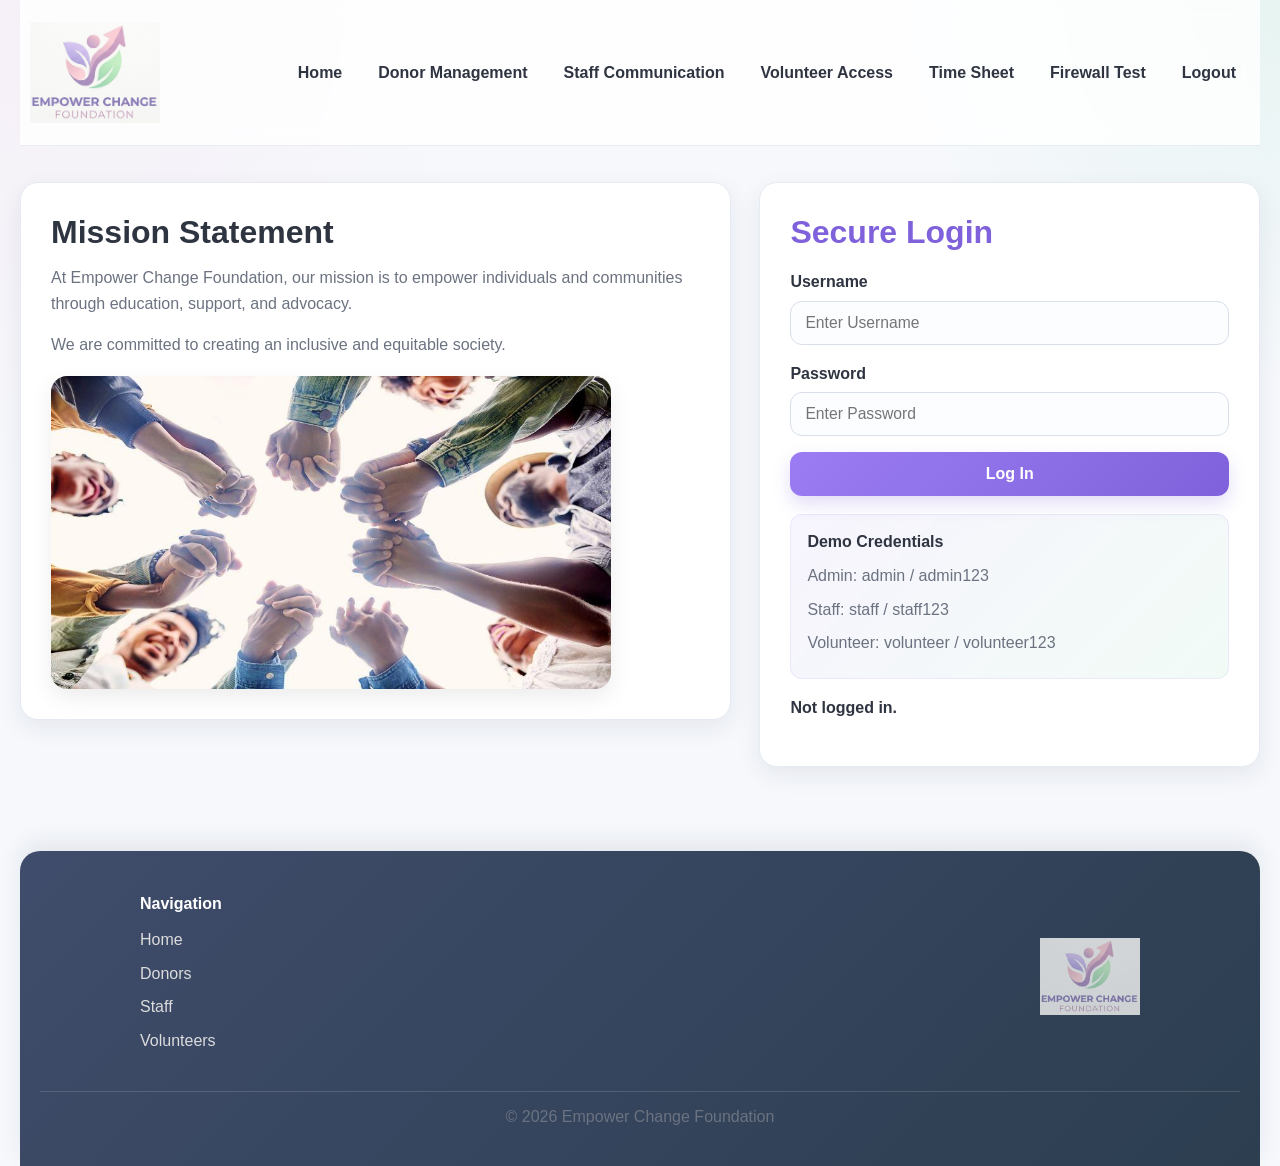
==== commit 2929625b: "final update" ====
--- a/index.html
+++ b/index.html
@@ -6,161 +6,253 @@
     <title>Empower Change Foundation</title>
     <link rel="stylesheet" href="./style/main.css">
 </head>
-
 <body>
 
 <div class="main_wrapper">
 
-<!-- HEADER -->
-<header id="header_main_container">
-
-    <div id="logo">
-        <img src="./pictures/logo.png">
-    </div>
-
-    <div id="header_menu">
-        <nav>
-            <a href="#" onclick="showPage('home_page')">Home</a>
-            <a href="#" onclick="requestPageAccess('donor_page')">Donor Management</a>
-            <a href="#" onclick="requestPageAccess('staff_page')">Staff Communication</a>
-            <a href="#" onclick="requestPageAccess('volunteer_page')">Volunteer Access</a>
-            <a href="#" onclick="requestPageAccess('timesheet_page')">Time Sheet</a>
-            <a href="#" onclick="requestPageAccess('firewall_page')">Firewall Test</a>
-            <a href="#" onclick="logoutUser()">Logout</a>
-        </nav>
-    </div>
-
-</header>
-
-<!-- MAIN -->
-<main id="grid_main_container">
-
-<!-- HOME + LOGIN -->
-<section id="home_page" class="page_section active_page">
-
-    <div class="grid_home_container">
-
-        <div class="grid_item">
-            <h2>Welcome</h2>
-            <p>Login to access system features.</p>
-        </div>
-
-        <div class="grid_item" id="login_main_container">
-
-            <form id="loginForm">
-
-                <h2>Secure Login</h2>
-
-                <label>Username</label>
-                <input type="text" id="username" required>
-
-                <label>Password</label>
-                <input type="password" id="password" required>
-
-                <button class="main-btn">Log In</button>
-
-                <p><strong>Demo:</strong></p>
-                <p>admin / admin123</p>
-                <p>staff / staff123</p>
-                <p>volunteer / volunteer123</p>
-
-                <p id="loginMessage"></p>
-
-            </form>
-
-        </div>
-
-    </div>
-
-</section>
-
-<!-- DONOR PAGE -->
-<section id="donor_page" class="page_section">
-    <div class="content_card">
-        <h2>Donor Management</h2>
-        <p>Manage donor information and contributions.</p>
-    </div>
-</section>
-
-<!-- STAFF PAGE -->
-<section id="staff_page" class="page_section">
-    <div class="content_card">
-        <h2>Staff Communication</h2>
-        <p>Internal staff messaging system.</p>
-    </div>
-</section>
-
-<!-- VOLUNTEER PAGE -->
-<section id="volunteer_page" class="page_section">
-    <div class="content_card">
-        <h2>Volunteer Access</h2>
-        <p>Volunteer dashboard and activities.</p>
-    </div>
-</section>
-
-<!-- TIMESHEET PAGE -->
-<section id="timesheet_page" class="page_section">
-    <div class="content_card">
-        <h2>Time Sheet</h2>
-        <p>Track employee work hours.</p>
-    </div>
-</section>
-
-<!-- FIREWALL PAGE -->
-<section id="firewall_page" class="page_section">
-
-    <div class="content_card">
-
-        <h2>Firewall Connection Test</h2>
-
-        <div style="display:flex; justify-content:center; margin-top:40px;">
-            <div style="max-width:450px; width:100%; text-align:center;">
-
-                <h3>Firewall Testing Panel</h3>
-
-                <div style="display:flex; flex-direction:column; gap:10px; margin-top:20px;">
-
-                    <button class="main-btn firewall-btn" data-test="rule1">
-                        Test Rule 1 (HTTP) - should work
-                    </button>
-
-                    <button class="main-btn firewall-btn" data-test="rule3">
-                        Test Rule 3 (8080) - should be blocked
-                    </button>
-
-                    <button class="main-btn firewall-btn" data-test="rule5">
-                        Test Rule 5 (HTTPS out) - should be blocked
-                    </button>
-
-                    <button class="main-btn firewall-btn" data-test="rule4">
-                        Test Rule 4 (Ping 192.168.47.133) - should work
-                    </button>
-
-                    <button class="main-btn firewall-btn" data-test="rule6">
-                        Test Rule 6 (Incoming 192.168.47.0/24) - should work
-                    </button>
-
+    <header id="header_main_container">
+        <div id="logo">
+            <img src="./pictures/logo.png" alt="Empower Change Foundation Logo">
+        </div>
+
+        <div id="header_menu">
+            <nav>
+                <a href="#" onclick="showPage('home_page'); return false;">Home</a>
+                <a href="#" onclick="requestPageAccess('donor_page'); return false;">Donor Management</a>
+                <a href="#" onclick="requestPageAccess('staff_page'); return false;">Staff Communication</a>
+                <a href="#" onclick="requestPageAccess('volunteer_page'); return false;">Volunteer Access</a>
+                <a href="#" onclick="requestPageAccess('timesheet_page'); return false;">Time Sheet</a>
+                <a href="#" onclick="requestPageAccess('firewall_page'); return false;">Firewall Test</a>
+                <a href="#" onclick="logoutUser(); return false;">Logout</a>
+            </nav>
+        </div>
+    </header>
+
+    <main id="grid_main_container">
+
+        <!-- HOME PAGE -->
+        <section id="home_page" class="page_section active_page">
+            <div class="grid_home_container">
+
+                <div class="grid_item">
+                    <h2>Mission Statement</h2>
+                    <p>
+                        At Empower Change Foundation, our mission is to empower individuals and communities
+                        through education, support, and advocacy.
+                    </p>
+                    <p>
+                        We are committed to creating an inclusive and equitable society.
+                    </p>
+                    <img src="./pictures/volunteers.jpg" alt="Volunteers working together">
                 </div>
 
-                <p id="firewallStatus" style="margin-top:20px; font-weight:600;"></p>
-
-            </div>
-        </div>
-
-    </div>
-
-</section>
-
-</main>
-
-<!-- FOOTER -->
-<footer id="footer_main_container">
-    <p>&copy; 2026 Empower Change Foundation</p>
-</footer>
+                <div class="grid_item" id="login_main_container">
+                    <form id="loginForm">
+                        <h2>Secure Login</h2>
+
+                        <div class="input-group">
+                            <label for="username">Username</label>
+                            <input type="text" id="username" placeholder="Enter Username" required>
+                        </div>
+
+                        <div class="input-group">
+                            <label for="password">Password</label>
+                            <input type="password" id="password" placeholder="Enter Password" required>
+                        </div>
+
+                        <button type="submit" class="main-btn">Log In</button>
+
+                        <div class="demo_credentials">
+                            <p><strong>Demo Credentials</strong></p>
+                            <p>Admin: admin / admin123</p>
+                            <p>Staff: staff / staff123</p>
+                            <p>Volunteer: volunteer / volunteer123</p>
+                        </div>
+
+                        <p id="loginMessage" class="status_message"></p>
+                        <p id="currentUserRole">Not logged in.</p>
+                    </form>
+                </div>
+
+            </div>
+        </section>
+
+        <!-- DONOR PAGE -->
+        <section id="donor_page" class="page_section">
+            <div class="content_card">
+                <h2>Donor Management</h2>
+
+                <table class="data_table">
+                    <thead>
+                        <tr>
+                            <th>ID</th>
+                            <th>Name</th>
+                            <th>Email</th>
+                            <th>Amount</th>
+                            <th>Date</th>
+                        </tr>
+                    </thead>
+                    <tbody>
+                        <tr>
+                            <td>D001</td>
+                            <td>Emily Carter</td>
+                            <td>emily@email.com</td>
+                            <td>$500</td>
+                            <td>2026-03-10</td>
+                        </tr>
+                        <tr>
+                            <td>D002</td>
+                            <td>John Doe</td>
+                            <td>john.doe@humber.ca</td>
+                            <td>$150</td>
+                            <td>2026-04-11</td>
+                        </tr>
+                    </tbody>
+                </table>
+            </div>
+        </section>
+
+        <!-- STAFF PAGE -->
+        <section id="staff_page" class="page_section">
+            <div class="content_card">
+                <h2>Staff Communication</h2>
+
+                <form id="staffForm">
+                    <div class="input-group">
+                        <label for="staffSubject">Subject</label>
+                        <input type="text" id="staffSubject" placeholder="Enter subject">
+                    </div>
+
+                    <div class="input-group">
+                        <label for="staffMessage">Message</label>
+                        <textarea id="staffMessage" placeholder="Enter message"></textarea>
+                    </div>
+
+                    <button type="submit" class="main-btn">Send</button>
+                    <p id="staffStatus"></p>
+                </form>
+            </div>
+        </section>
+
+        <!-- VOLUNTEER PAGE -->
+        <section id="volunteer_page" class="page_section">
+            <div class="content_card">
+                <h2>Volunteer Access</h2>
+
+                <table class="data_table">
+                    <thead>
+                        <tr>
+                            <th>Name</th>
+                            <th>Program</th>
+                            <th>Date</th>
+                        </tr>
+                    </thead>
+                    <tbody>
+                        <tr>
+                            <td>Jane Smith</td>
+                            <td>Community Outreach</td>
+                            <td>2026-04-12</td>
+                        </tr>
+                        <tr>
+                            <td>Emily Johnson</td>
+                            <td>Digital Literacy</td>
+                            <td>2026-04-13</td>
+                        </tr>
+                    </tbody>
+                </table>
+            </div>
+        </section>
+
+        <!-- TIMESHEET PAGE -->
+        <section id="timesheet_page" class="page_section">
+            <div class="content_card">
+                <h2>Time Sheet</h2>
+
+                <form id="timesheetForm">
+                    <div class="input-group">
+                        <label for="employeeName">Name</label>
+                        <input type="text" id="employeeName" placeholder="Enter name">
+                    </div>
+
+                    <div class="input-group">
+                        <label for="workDate">Date</label>
+                        <input type="date" id="workDate">
+                    </div>
+
+                    <div class="input-group">
+                        <label for="hoursWorked">Hours</label>
+                        <input type="number" id="hoursWorked" placeholder="Enter hours">
+                    </div>
+
+                    <button type="submit" class="main-btn">Submit</button>
+                    <p id="timesheetStatus"></p>
+                </form>
+            </div>
+        </section>
+
+        <!-- FIREWALL PAGE -->
+        <section id="firewall_page" class="page_section">
+            <div class="content_card">
+                <h2>Firewall Connection Test</h2>
+
+                <div style="display: flex; justify-content: center; margin-top: 40px;">
+                    <div style="max-width: 500px; width: 100%; text-align: center;">
+                        <h3>Firewall Testing Panel</h3>
+
+                        <div style="display: flex; flex-direction: column; gap: 10px; margin-top: 20px;">
+                            <button type="button" class="main-btn firewall-btn" data-test="rule1">
+                                Test Rule 1 (HTTP) - should work
+                            </button>
+
+                            <button type="button" class="main-btn firewall-btn" data-test="rule3">
+                                Test Rule 3 (8080) - should be blocked
+                            </button>
+
+                            <button type="button" class="main-btn firewall-btn" data-test="rule5">
+                                Test Rule 5 (HTTPS out) - should be blocked
+                            </button>
+
+                            <button type="button" class="main-btn firewall-btn" data-test="rule4">
+                                Test Rule 4 (Ping 192.168.47.133) - should work
+                            </button>
+
+                            <button type="button" class="main-btn firewall-btn" data-test="rule6">
+                                Test Rule 6 (Incoming 192.168.47.0/24) - should work
+                            </button>
+                        </div>
+
+                        <p id="firewallStatus" style="margin-top: 20px; font-weight: 600;"></p>
+                    </div>
+                </div>
+            </div>
+        </section>
+
+    </main>
+
+    <footer id="footer_main_container">
+        <div id="footer_upper">
+            <div>
+                <p class="footer_category_title">Navigation</p>
+                <ul>
+                    <li><a href="#" onclick="showPage('home_page'); return false;">Home</a></li>
+                    <li><a href="#" onclick="requestPageAccess('donor_page'); return false;">Donors</a></li>
+                    <li><a href="#" onclick="requestPageAccess('staff_page'); return false;">Staff</a></li>
+                    <li><a href="#" onclick="requestPageAccess('volunteer_page'); return false;">Volunteers</a></li>
+                </ul>
+            </div>
+
+            <div id="footer_logo">
+                <img src="./pictures/logo.png" alt="Logo">
+            </div>
+        </div>
+
+        <div class="footer_bottom">
+            <p>&copy; 2026 Empower Change Foundation</p>
+        </div>
+    </footer>
 
 </div>
 
 <script src="./scripts/script.js"></script>
-
 </body>
 </html>
--- a/style/main.css
+++ b/style/main.css
@@ -470,4 +470,65 @@
     #footer_upper {
         flex-direction: column;
     }
+}
+
+/* ===== FOOTER ===== */
+
+#footer_main_container {
+    background: linear-gradient(135deg, #3f4c6b, #2c3e50);
+    color: white;
+    padding: 40px 20px 20px;
+    margin-top: 60px;
+    border-top-left-radius: 20px;
+    border-top-right-radius: 20px;
+}
+
+/* top section */
+#footer_upper {
+    display: flex;
+    justify-content: space-between;
+    align-items: center;
+    max-width: 1000px;
+    margin: 0 auto;
+}
+
+/* navigation column */
+#footer_upper ul {
+    list-style: none;
+    padding: 0;
+}
+
+#footer_upper li {
+    margin-bottom: 8px;
+}
+
+#footer_upper a {
+    color: #dcdcdc;
+    text-decoration: none;
+    transition: 0.3s;
+}
+
+#footer_upper a:hover {
+    color: #b388ff;
+}
+
+/* title */
+.footer_category_title {
+    font-weight: bold;
+    margin-bottom: 10px;
+    color: #ffffff;
+}
+
+/* logo */
+#footer_logo img {
+    width: 100px;
+    opacity: 0.8;
+}
+
+/* bottom */
+.footer_bottom {
+    text-align: center;
+    margin-top: 30px;
+    font-size: 14px;
+    color: #ccc;
 }
